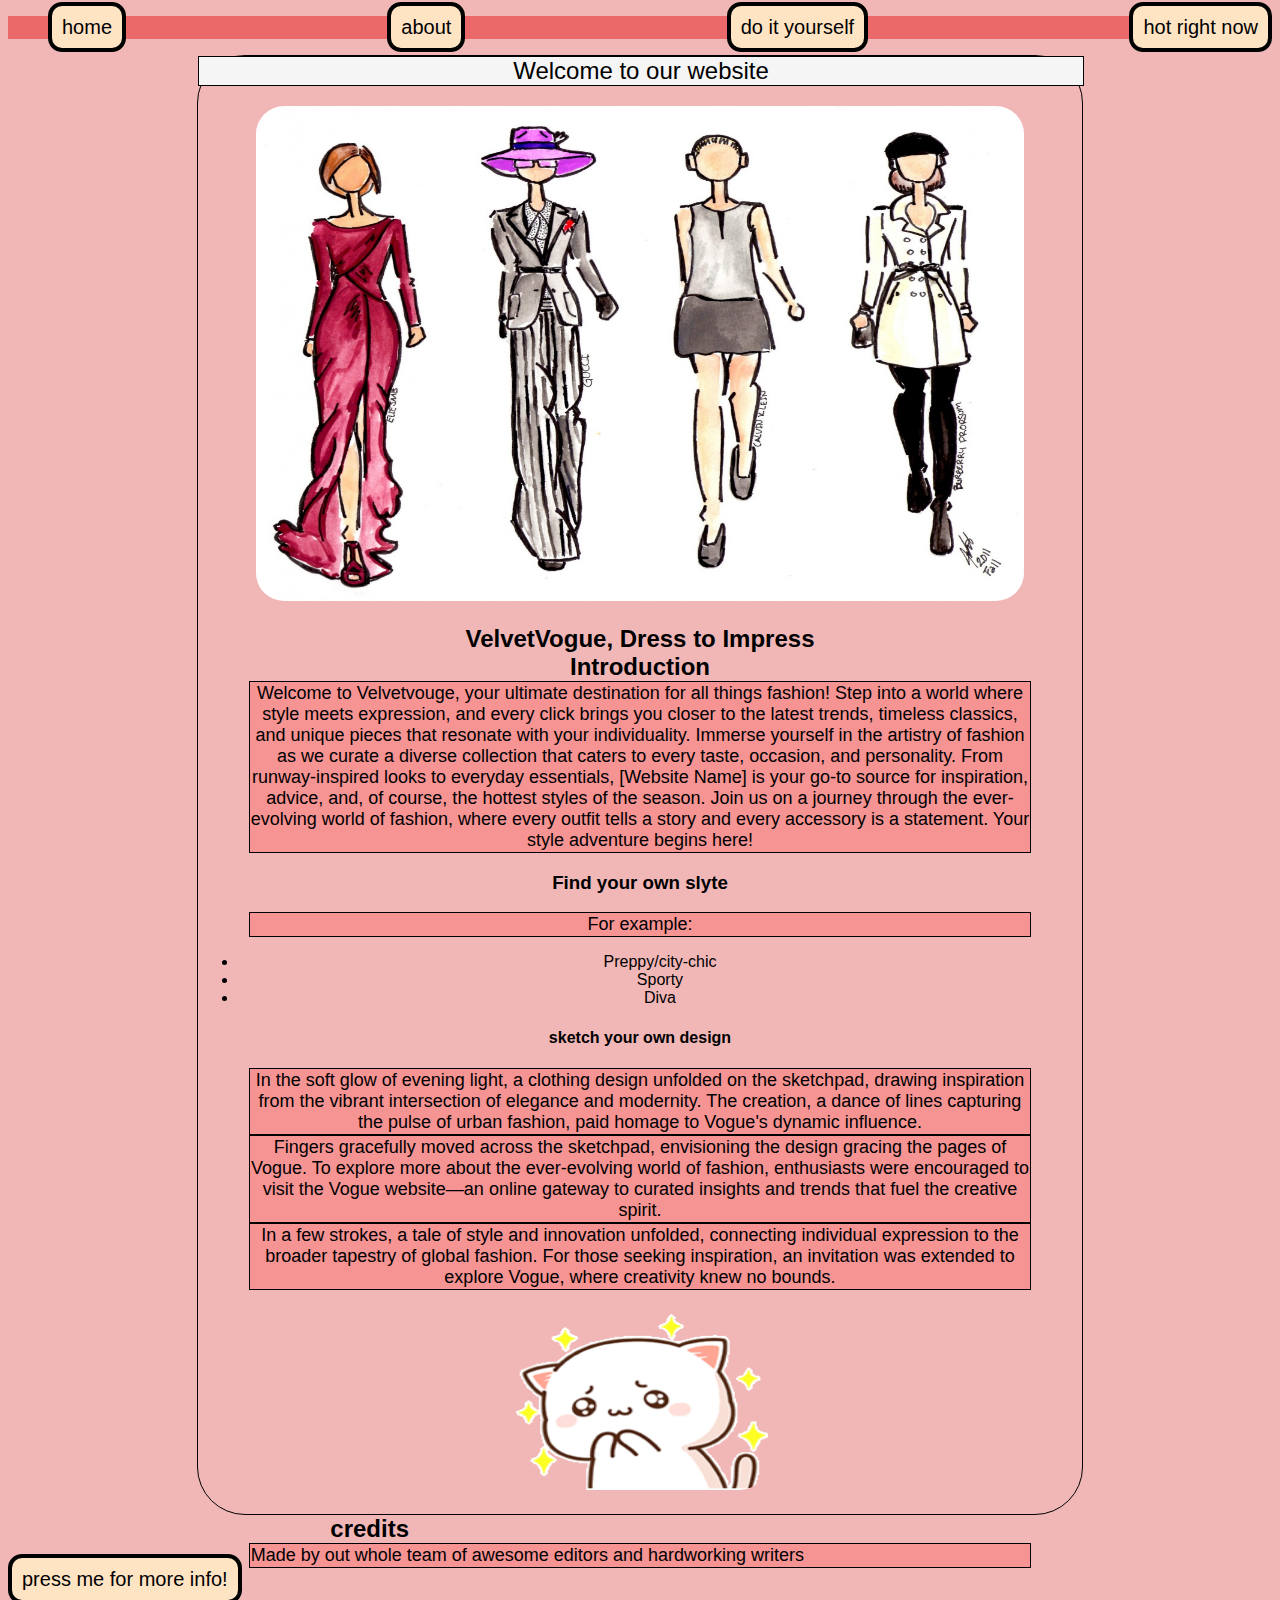
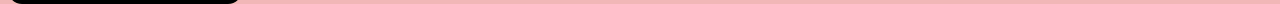
==== index.html @ 4919c012 "Initial commit" ====
<!DOCTYPE html>
<html lang="en">

<head>
    <title>Dressing time</title>
    <meta charset="UTF-8">
    <meta name="viewport" content="width=device-width, initial-scale=1.0">
    <link rel="stylesheet" href="./styles/style.css">
    <link rel="stylesheet" href="styles/style.css">
</head>

<body>
    <header>
        <nav>
            <ul>
                <li><a href="index.html">home</a></li>
                <li><a href="about.html">about</a></li>
                <li><a href="portfolio.html">do it yourself</a></li>
                <li><a href="contact.html">hot right now</a></li>
            </ul>
        </nav>
    </header>
    <main>
        <h1>Welcome to our website</h1>
        <img src="images/modeshow.jpeg" alt="modeshow tekening">
        <h2>VelvetVogue, Dress to Impress</h2>
        <h2>Introduction</h2>
        <p>Welcome to Velvetvouge, your ultimate destination for all
            things fashion! Step into a world where style meets expression,
            and every click brings you closer to the latest trends, timeless classics,
            and unique pieces that resonate with your individuality. Immerse yourself in the artistry of fashion
            as we curate a diverse collection that caters to every taste, occasion, and personality. From
            runway-inspired
            looks to everyday essentials, [Website Name] is your go-to source for inspiration, advice, and, of course,
            the hottest styles of the season. Join us on a journey through the ever-evolving world of fashion, where
            every
            outfit tells a story and every accessory is a statement.
            Your style adventure begins here!</p>
        <h3>Find your own slyte</h3>
        <p>For example:</p>
        <ul>
            <li>Preppy/city-chic</li>
            <li>Sporty</li>
            <li>Diva</li>
        </ul>
        <h4>sketch your own design</h4>
        <p>
            In the soft glow of evening light, a clothing design unfolded on the sketchpad, drawing inspiration from the
            vibrant
            intersection of elegance and modernity.
            The creation, a dance of lines capturing the pulse of urban fashion, paid homage to Vogue's dynamic
            influence.
        </p>

        <p>
            Fingers gracefully moved across the sketchpad, envisioning the design gracing the pages of Vogue.
            To explore more about the ever-evolving world of fashion, enthusiasts were encouraged
            to visit the Vogue website—an online gateway to curated insights and trends
            that fuel the creative spirit.
        </p>

        <p>
            In a few strokes, a tale of style and innovation unfolded, connecting individual expression to the broader
            tapestry of global fashion.
            For those seeking inspiration, an invitation was extended to explore Vogue,
            where creativity knew no bounds.
        </p>
        
        <div>
            <!--deze code komt van deze site https://www.w3schools.com/html/tryit.asp?filename=tryhtml_images_hackman-->
            <img class="gif" src="images/actual.gif.gif" alt="cute cat gif">  
        </div>

    </main>


    <footer>
        <h2>credits</h2>
        <p>Made by out whole team of awesome editors and hardworking writers</p>
    </footer>
    <a class="button" href="https://www.vogue.nl/">press me for more info!</a>
   
</body>

</html>
---- styles/style.css ----
body {
    background-color: rgb(241, 183, 183);
    font-family: Arial, Helvetica, sans-serif;
}

h1 {
    background-color: whitesmoke;
    font-size: x-large;
    font-weight: 200;
    margin: 0%;
    width: 100%;
    color: black;
    border: 1px solid black;
}

h2{
    width: 70%;
    margin: 0 auto;
}

nav ul {
    display: flex;
    list-style-type: none;
    justify-content: space-between;
    background-color: rgb(235, 105, 105);  
}

main {
    margin: 0 auto;
    width: 70%;
    text-align: center;
    border-radius: 3rem;
    border: 1px solid;
}

footer {
    width: 70%;
    margin: 0 auto;
}


p {
    width: 88%;
    margin: 0 auto;
    border: 1px solid rgb(0, 0, 0);
    background-color: rgb(246, 147, 147);
    font-size: large;
    padding: 1px
}

body img {
    border-radius: 3rem;
    border: 1rem;
    padding: 20px;
}

.button,
nav a {
    font-size: 20px;
    padding: 0.5em;
    font-family: arial;
    color: black;
    border: 4px solid black;
    border-radius: 0.7em;
    text-decoration: none;
    background-color: bisque;
}

.button:hover,
nav a:hover {
    background: black;
    color: white;
    border-color: beige;
    /*transform translateY(-0.5em);*/
}

li a{
    color: black;
}

a:link{
    text-decoration: none;
}

img {
    padding: 50px;
    width: 60vw;
    height: 55vh;
    border-radius: 3rem;
    border: 1rem;
}

.flex-container {
    display: flex;
}

.flex-container>div {
    background-color: #f1f1f1;
    margin: 0 auto;
    padding: 20px;
    font-size: 26px;
    flex-direction: column-reverse;
    align-items: flex-start;
}

div.figure img {
    float: right;
    padding: 10px;
}

footer img {
    float: none;
    padding: 20px;
    width: 60vw;
    height: 56vh;
    margin: 0 auto;
}

.mode1, .mode2, .mode3, .mode4 {
    width: 27vw;
}

.fotos1{
    float: left;
    width: 30vw;
    height: 70vh;
}

.fotos2 {
    width: 13vw;
    height: 50vh;
    float: right;
}

.fotos3, .fotos4  {
    width: auto;
    height: 70vh;
}

section{
    border: 6px solid rgb(237, 165, 165);
    padding: 0%
}

.gif {
    width: 20vw;
    height: 20vh;
}
---- styles/style.css ----
body {
    background-color: rgb(241, 183, 183);
    font-family: Arial, Helvetica, sans-serif;
}

h1 {
    background-color: whitesmoke;
    font-size: x-large;
    font-weight: 200;
    margin: 0%;
    width: 100%;
    color: black;
    border: 1px solid black;
}

h2{
    width: 70%;
    margin: 0 auto;
}

nav ul {
    display: flex;
    list-style-type: none;
    justify-content: space-between;
    background-color: rgb(235, 105, 105);  
}

main {
    margin: 0 auto;
    width: 70%;
    text-align: center;
    border-radius: 3rem;
    border: 1px solid;
}

footer {
    width: 70%;
    margin: 0 auto;
}


p {
    width: 88%;
    margin: 0 auto;
    border: 1px solid rgb(0, 0, 0);
    background-color: rgb(246, 147, 147);
    font-size: large;
    padding: 1px
}

body img {
    border-radius: 3rem;
    border: 1rem;
    padding: 20px;
}

.button,
nav a {
    font-size: 20px;
    padding: 0.5em;
    font-family: arial;
    color: black;
    border: 4px solid black;
    border-radius: 0.7em;
    text-decoration: none;
    background-color: bisque;
}

.button:hover,
nav a:hover {
    background: black;
    color: white;
    border-color: beige;
    /*transform translateY(-0.5em);*/
}

li a{
    color: black;
}

a:link{
    text-decoration: none;
}

img {
    padding: 50px;
    width: 60vw;
    height: 55vh;
    border-radius: 3rem;
    border: 1rem;
}

.flex-container {
    display: flex;
}

.flex-container>div {
    background-color: #f1f1f1;
    margin: 0 auto;
    padding: 20px;
    font-size: 26px;
    flex-direction: column-reverse;
    align-items: flex-start;
}

div.figure img {
    float: right;
    padding: 10px;
}

footer img {
    float: none;
    padding: 20px;
    width: 60vw;
    height: 56vh;
    margin: 0 auto;
}

.mode1, .mode2, .mode3, .mode4 {
    width: 27vw;
}

.fotos1{
    float: left;
    width: 30vw;
    height: 70vh;
}

.fotos2 {
    width: 13vw;
    height: 50vh;
    float: right;
}

.fotos3, .fotos4  {
    width: auto;
    height: 70vh;
}

section{
    border: 6px solid rgb(237, 165, 165);
    padding: 0%
}

.gif {
    width: 20vw;
    height: 20vh;
}
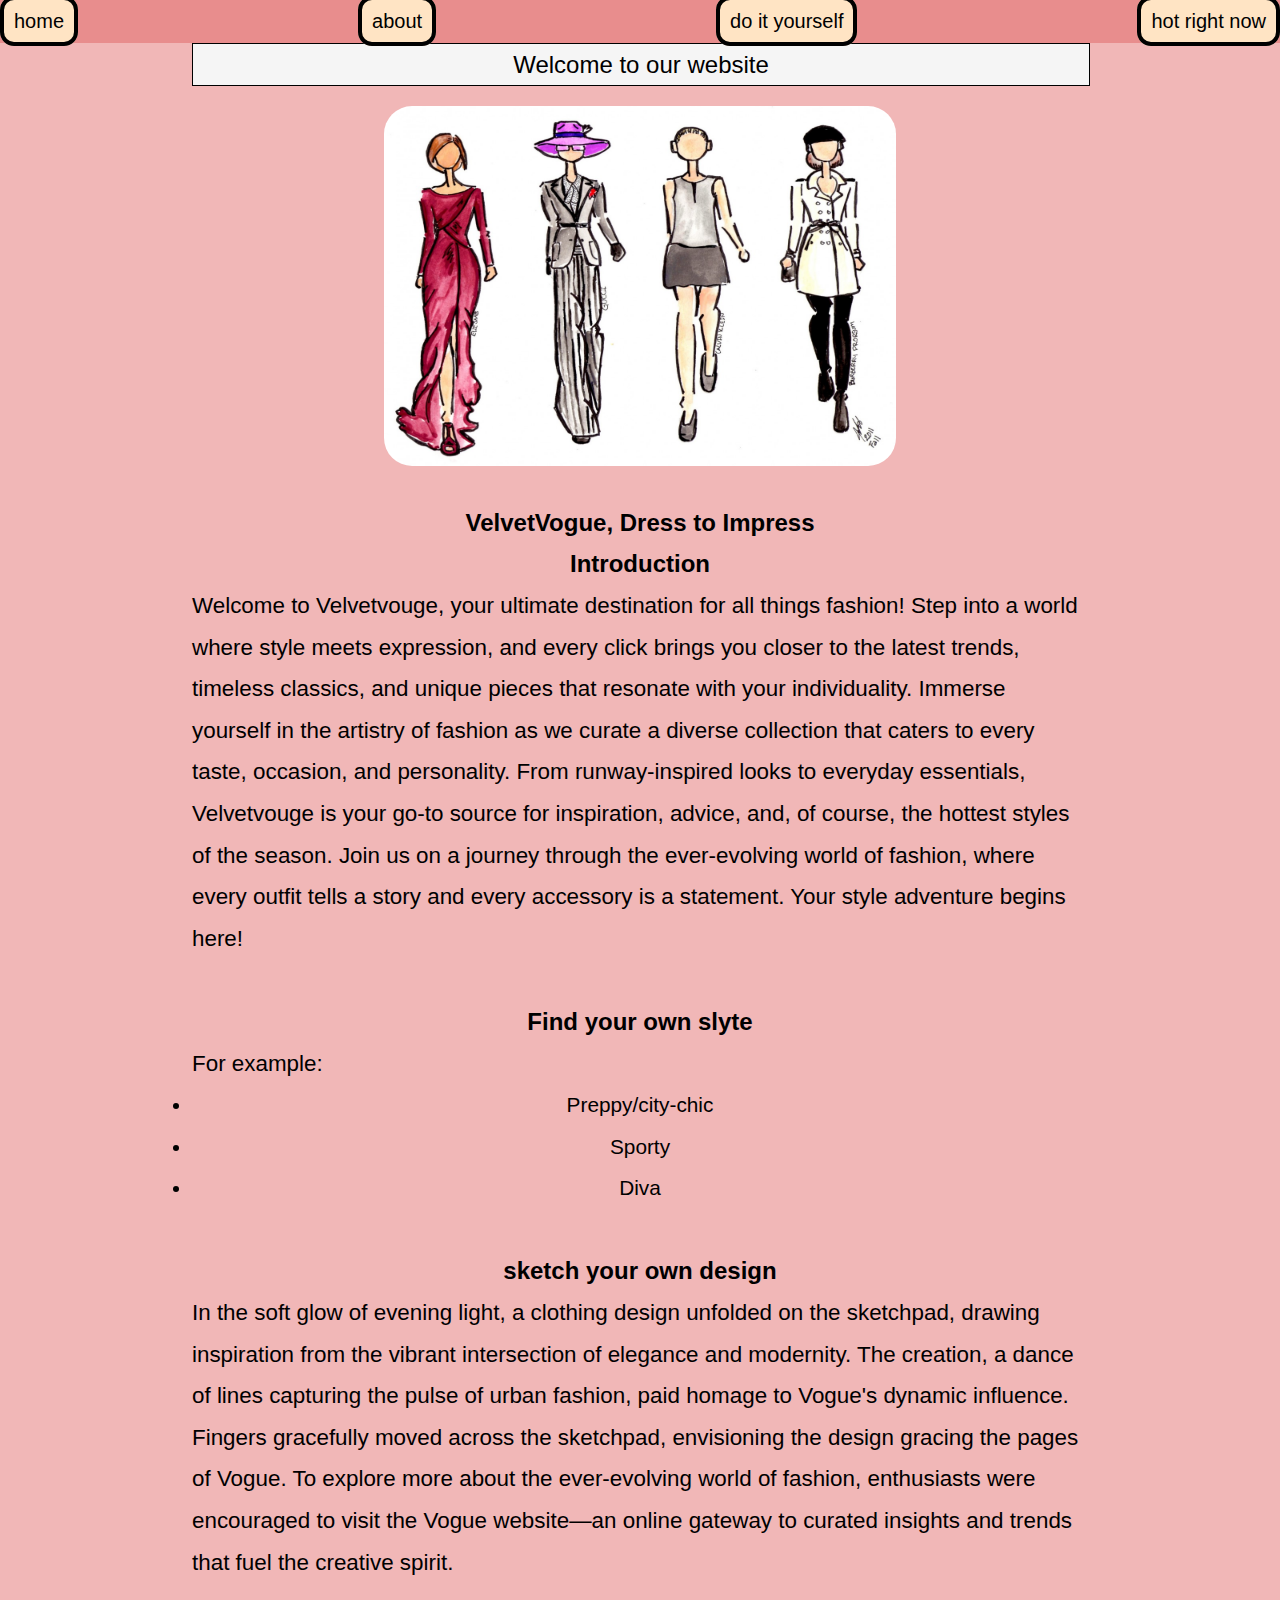
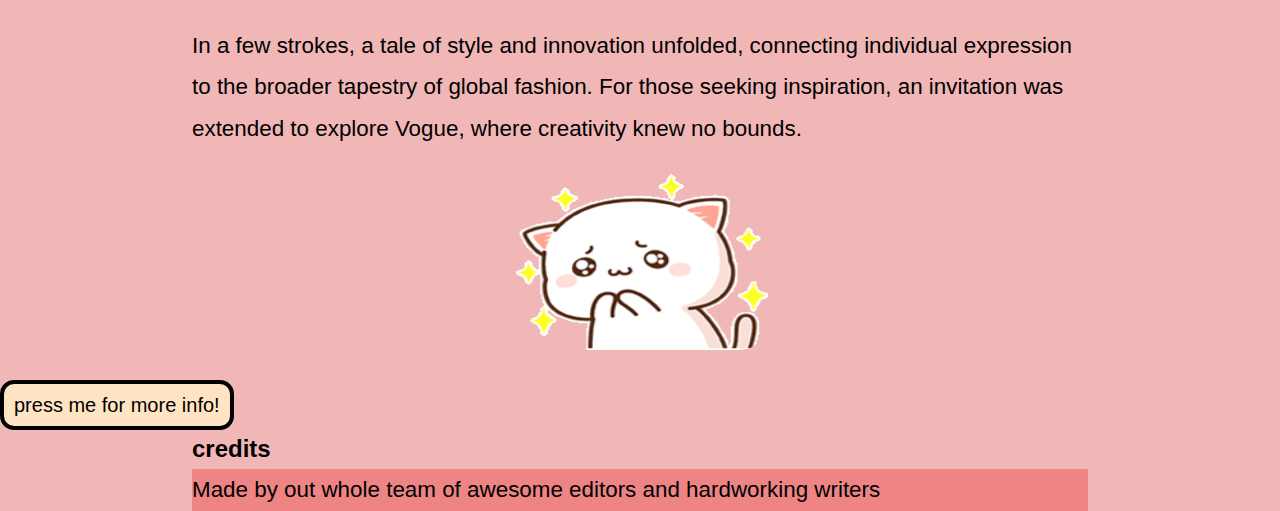
==== commit 7cd72bef: "nieuwe changes2" ====
--- a/index.html
+++ b/index.html
@@ -5,8 +5,7 @@
     <title>Dressing time</title>
     <meta charset="UTF-8">
     <meta name="viewport" content="width=device-width, initial-scale=1.0">
-    <link rel="stylesheet" href="./styles/style.css">
-    <link rel="stylesheet" href="styles/style.css">
+    <link rel="stylesheet" href="style.css">
 </head>
 
 <body>
@@ -22,7 +21,7 @@
     </header>
     <main>
         <h1>Welcome to our website</h1>
-        <img src="images/modeshow.jpeg" alt="modeshow tekening">
+        <img class="mainimage" src="images/modeshow.jpeg" alt="modeshow tekening">
         <h2>VelvetVogue, Dress to Impress</h2>
         <h2>Introduction</h2>
         <p>Welcome to Velvetvouge, your ultimate destination for all
@@ -31,19 +30,21 @@
             and unique pieces that resonate with your individuality. Immerse yourself in the artistry of fashion
             as we curate a diverse collection that caters to every taste, occasion, and personality. From
             runway-inspired
-            looks to everyday essentials, [Website Name] is your go-to source for inspiration, advice, and, of course,
+            looks to everyday essentials, Velvetvouge is your go-to source for inspiration, advice, and, of course,
             the hottest styles of the season. Join us on a journey through the ever-evolving world of fashion, where
             every
             outfit tells a story and every accessory is a statement.
             Your style adventure begins here!</p>
-        <h3>Find your own slyte</h3>
+        <br>
+        <h2>Find your own slyte</h2>
         <p>For example:</p>
         <ul>
             <li>Preppy/city-chic</li>
             <li>Sporty</li>
             <li>Diva</li>
         </ul>
-        <h4>sketch your own design</h4>
+        <br>
+        <h2>sketch your own design</h2>
         <p>
             In the soft glow of evening light, a clothing design unfolded on the sketchpad, drawing inspiration from the
             vibrant
@@ -51,35 +52,29 @@
             The creation, a dance of lines capturing the pulse of urban fashion, paid homage to Vogue's dynamic
             influence.
         </p>
-
         <p>
             Fingers gracefully moved across the sketchpad, envisioning the design gracing the pages of Vogue.
             To explore more about the ever-evolving world of fashion, enthusiasts were encouraged
             to visit the Vogue website—an online gateway to curated insights and trends
             that fuel the creative spirit.
         </p>
-
+        <br>
         <p>
             In a few strokes, a tale of style and innovation unfolded, connecting individual expression to the broader
             tapestry of global fashion.
             For those seeking inspiration, an invitation was extended to explore Vogue,
             where creativity knew no bounds.
         </p>
-        
         <div>
             <!--deze code komt van deze site https://www.w3schools.com/html/tryit.asp?filename=tryhtml_images_hackman-->
-            <img class="gif" src="images/actual.gif.gif" alt="cute cat gif">  
+            <img class="gif" src="images/actual.gif.gif" alt="cute cat gif">
         </div>
-
     </main>
-
-
+    <a class="button" href="https://www.vogue.nl/">press me for more info!</a>
+    <h2>credits</h2>
     <footer>
-        <h2>credits</h2>
         <p>Made by out whole team of awesome editors and hardworking writers</p>
     </footer>
-    <a class="button" href="https://www.vogue.nl/">press me for more info!</a>
-   
 </body>
 
 </html>--- a/style.css
+++ b/style.css
@@ -0,0 +1,151 @@
+*{
+    margin: 0;
+    padding: 0;
+}
+
+body {
+    background-color: rgb(241, 183, 183);
+    font-family: Arial, Helvetica, sans-serif;
+    line-height: 2.6em;
+
+}
+
+h1 {
+    background-color: whitesmoke;
+    font-size: x-large;
+    font-weight: 200;
+    margin: 0%;
+    width: 100%;
+    color: black;
+    border: 1px solid black;
+}
+
+h2 {
+    width: 70%;
+    margin: 0 auto;
+}
+
+nav ul {
+    display: flex;
+    list-style-type: none;
+    justify-content: space-between;
+    background-color: rgb(232, 141, 141);
+}
+
+main {
+    margin: 0 auto;
+    width: 70%;
+    text-align: center;
+}
+
+main img {
+    border-radius: 3rem;
+    border: 1rem;
+    padding: 20px;
+    height: 50vh;
+    width: 30vw;
+    
+}
+
+p {
+    font-size: 1.4em;
+    text-align: left;
+}
+
+.ul, li{
+    font-size: 1.3em;
+}
+
+.mainimage {
+    width: 40vw;
+    height: 40vh;
+} 
+
+.button, nav a {
+    font-size: 20px;
+    padding: 0.5em;
+    font-family: arial;
+    color: black;
+    border: 4px solid black;
+    border-radius: 0.7em;
+    background-color: bisque;
+}
+
+.button:hover,
+nav a:hover {
+    background: black;
+    color: white;
+    border-color: beige;
+}
+
+li a {
+    color: black;
+}
+
+a:link {
+    text-decoration: none;
+}
+
+img {
+    padding: 50px;
+    width: 60vw;
+    height: 55vh;
+    border-radius: 3rem;
+    border: 1rem;
+}
+
+.flex-container {
+    display: flex;
+}
+
+.flex-container div {
+    background-color: #f1f1f1;
+    margin: 0 auto;
+    padding: 20px;
+    font-size: 26px;
+    flex-direction: column-reverse;
+    align-items: flex-start;
+}
+
+div.figure img {
+    justify-content: right;
+    padding: 10px;
+}
+
+
+.fashion {
+    height: 20vw;
+    width: 40vw;
+}
+
+.gif {
+    width: 20vw;
+    height: 20vh;
+}
+
+.vogueabout{
+    height: 40vh;
+    width: 40vh;
+}
+
+.allefotos{
+    display: flex;
+    
+    flex-direction: column;
+    width: 45vw;
+    height: 30vw;
+}
+
+.allefotos2 {
+    display: flex;
+    flex-direction: column;
+    width: 30vw;
+    height: 50vh;
+}
+
+
+footer {
+    width: 70%;
+    margin: 0 auto;
+    background-color: rgb(238, 132, 132);
+}
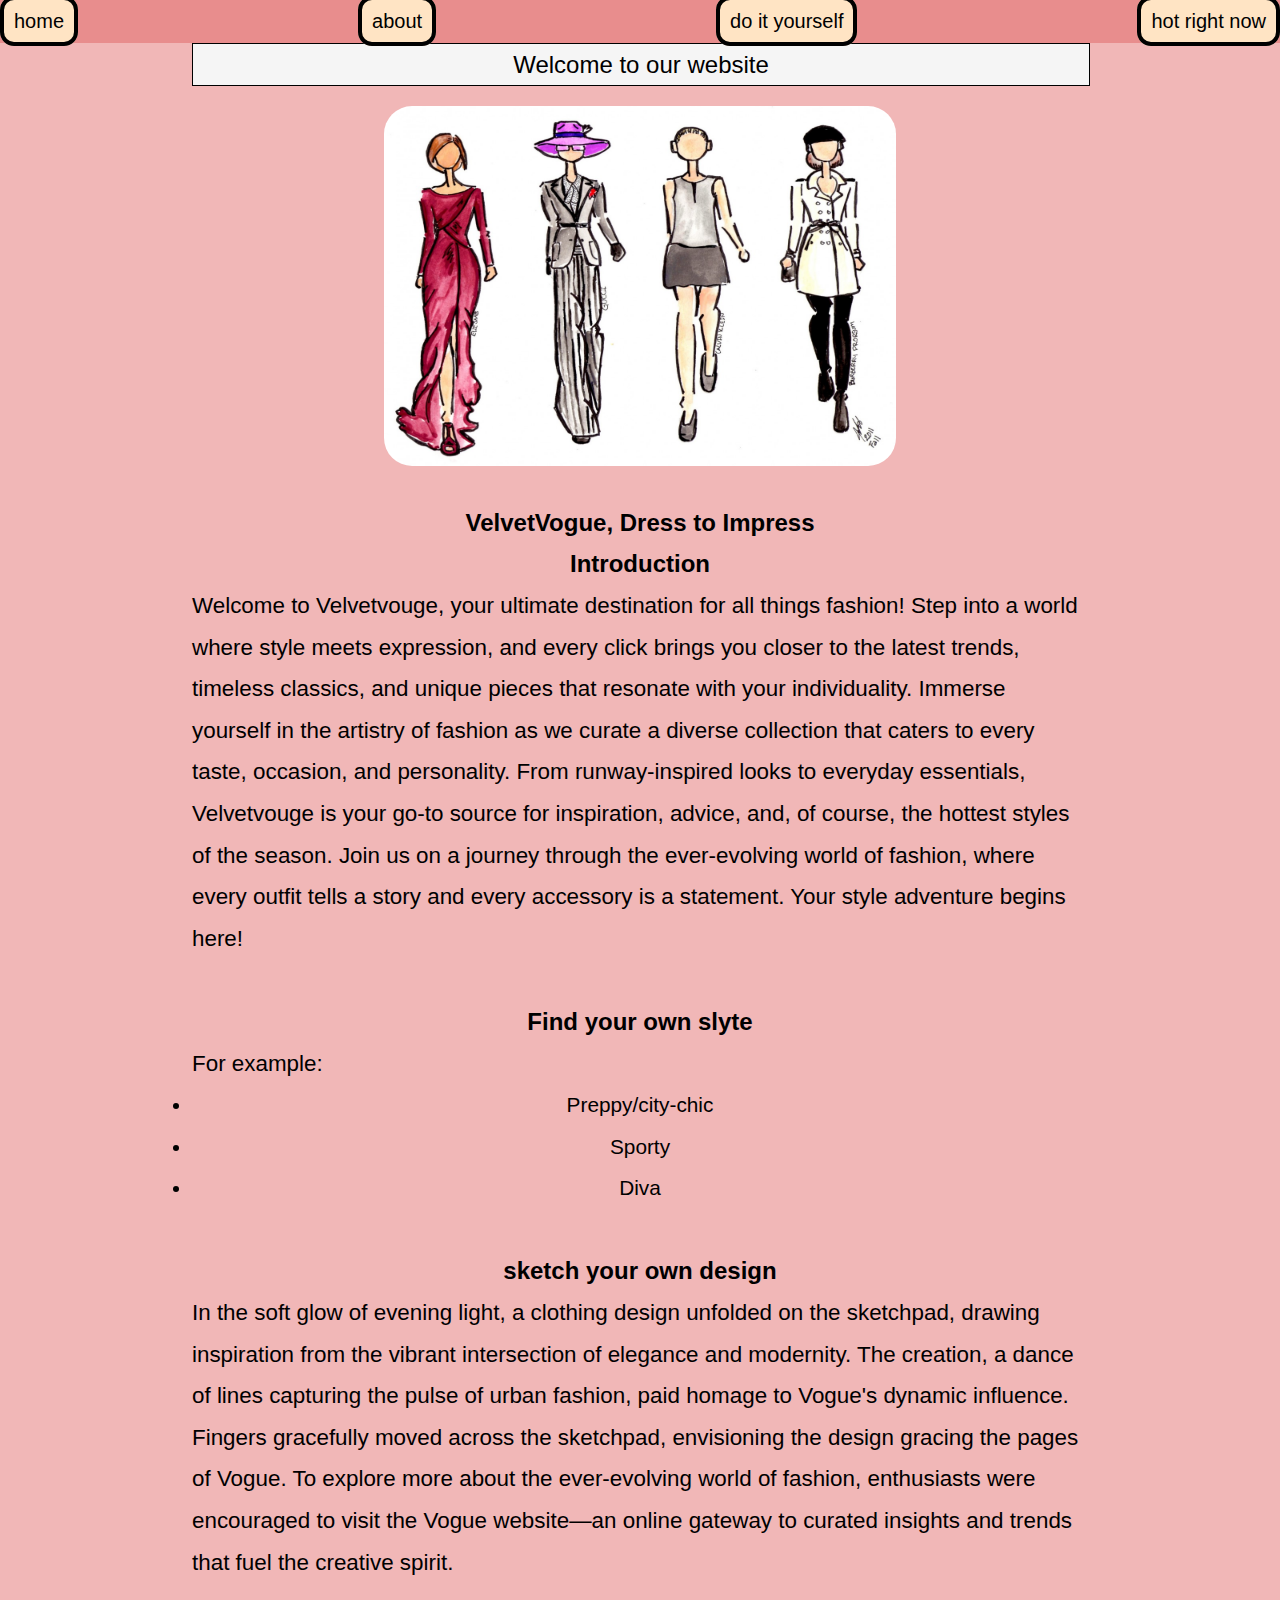
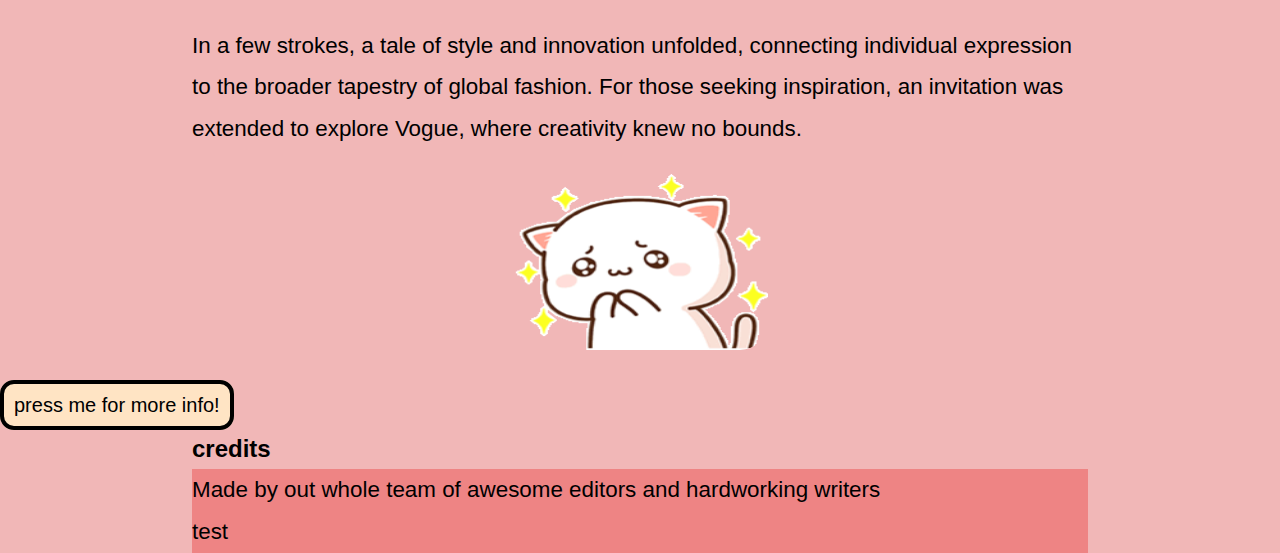
==== commit fbc3f010: "test" ====
--- a/index.html
+++ b/index.html
@@ -1,5 +1,5 @@
 <!DOCTYPE html>
-<html lang="en">
+<html lang="nl">
 
 <head>
     <title>Dressing time</title>
@@ -74,6 +74,7 @@
     <h2>credits</h2>
     <footer>
         <p>Made by out whole team of awesome editors and hardworking writers</p>
+        <p>test</p>
     </footer>
 </body>
 
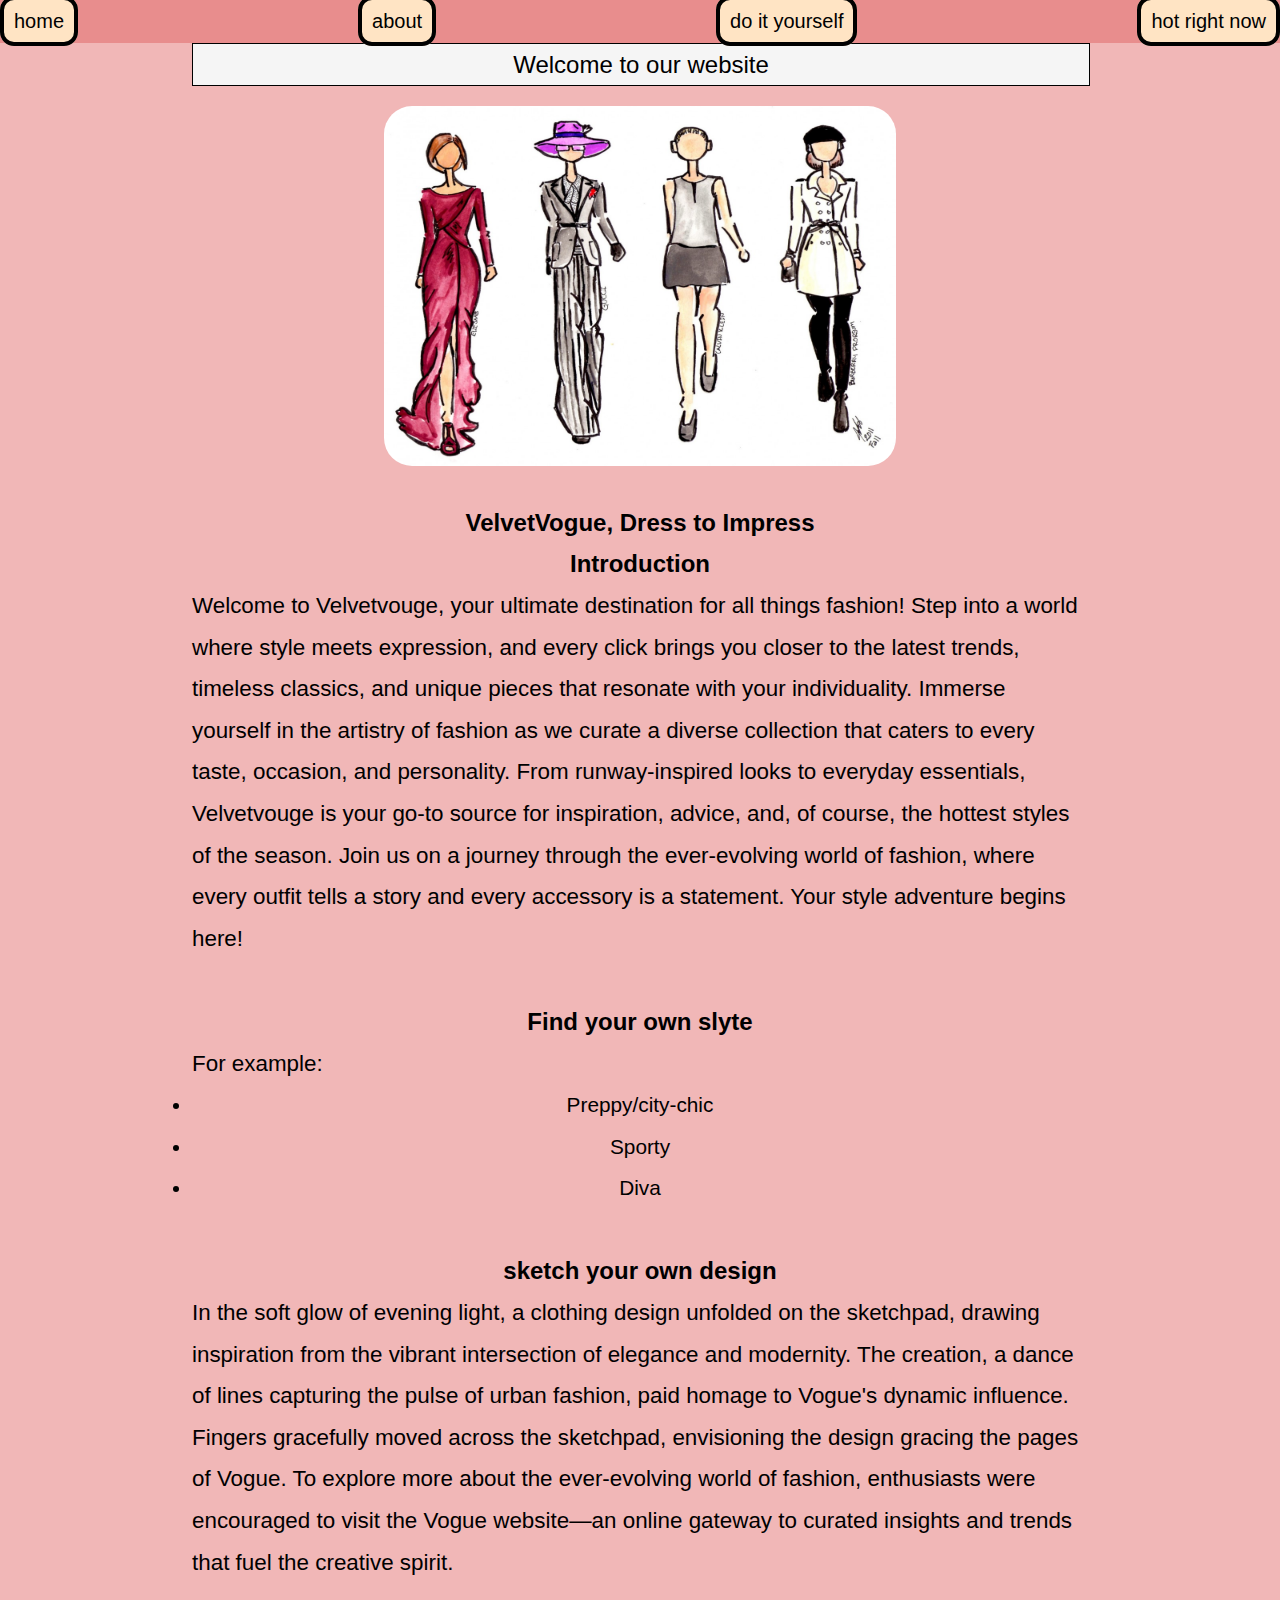
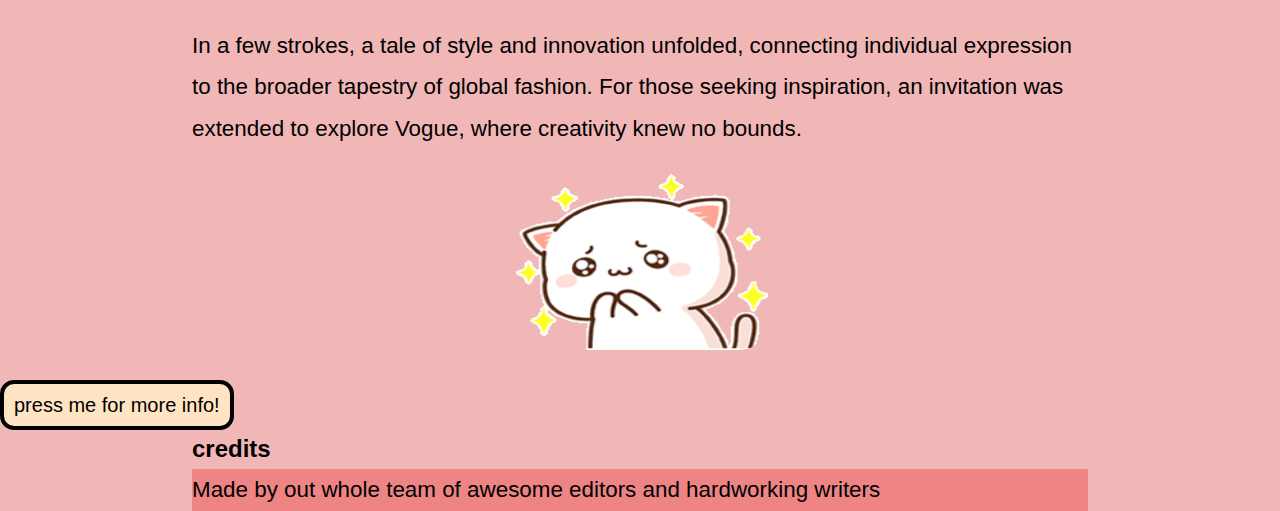
==== commit f1c28ca7: "final" ====
--- a/index.html
+++ b/index.html
@@ -74,7 +74,6 @@
     <h2>credits</h2>
     <footer>
         <p>Made by out whole team of awesome editors and hardworking writers</p>
-        <p>test</p>
     </footer>
 </body>
 
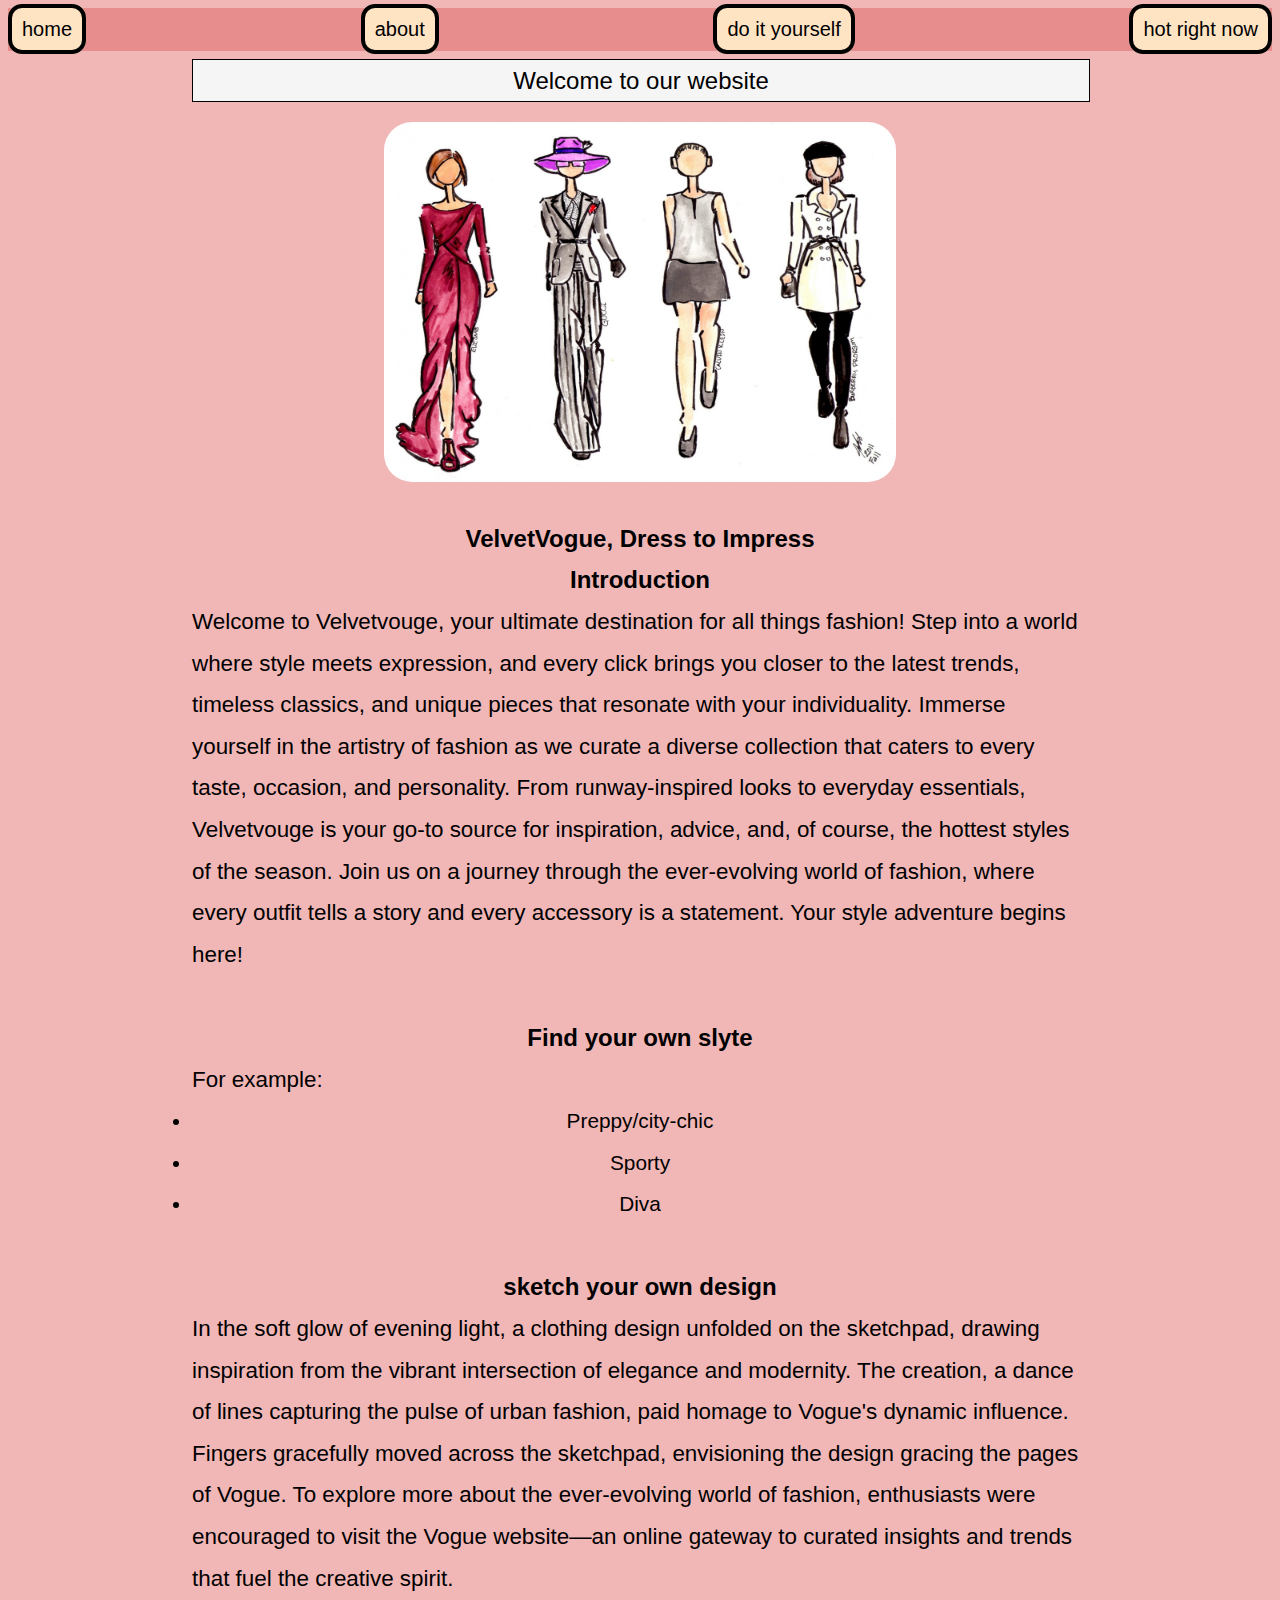
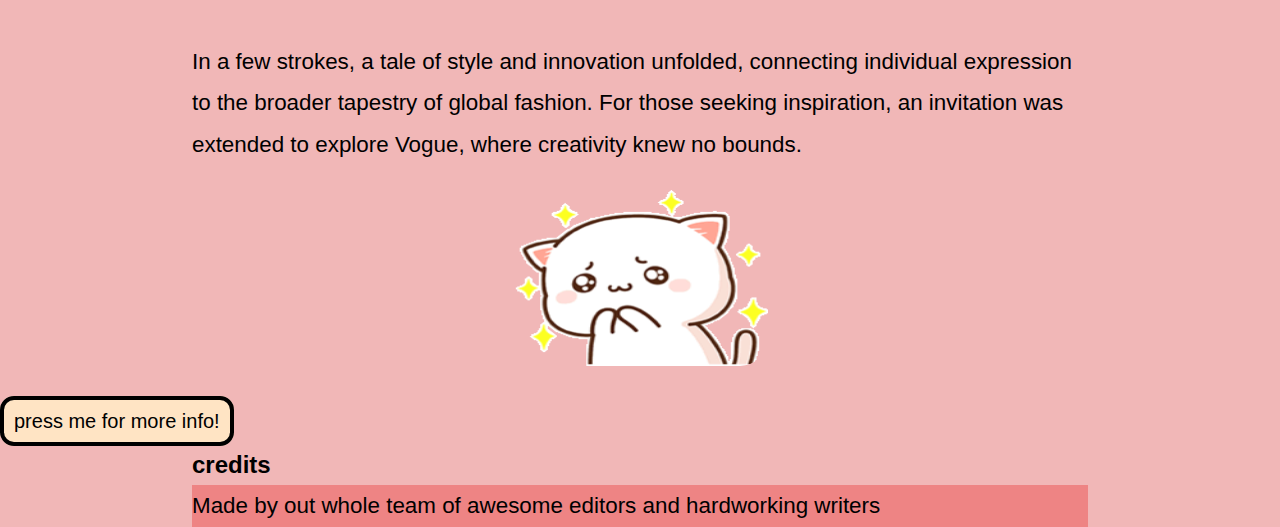
==== commit 807cab1b: "pusshienav" ====
--- a/index.html
+++ b/index.html
@@ -1,5 +1,5 @@
 <!DOCTYPE html>
-<html lang="nl">
+<html lang="en">
 
 <head>
     <title>Dressing time</title>
--- a/style.css
+++ b/style.css
@@ -25,6 +25,10 @@
     margin: 0 auto;
 }
 
+nav {
+    padding: 0.5em;
+}
+
 nav ul {
     display: flex;
     list-style-type: none;
@@ -49,7 +53,7 @@
 
 p {
     font-size: 1.4em;
-    text-align: left;
+    text-align: left                                                                                ;
 }
 
 .ul, li{
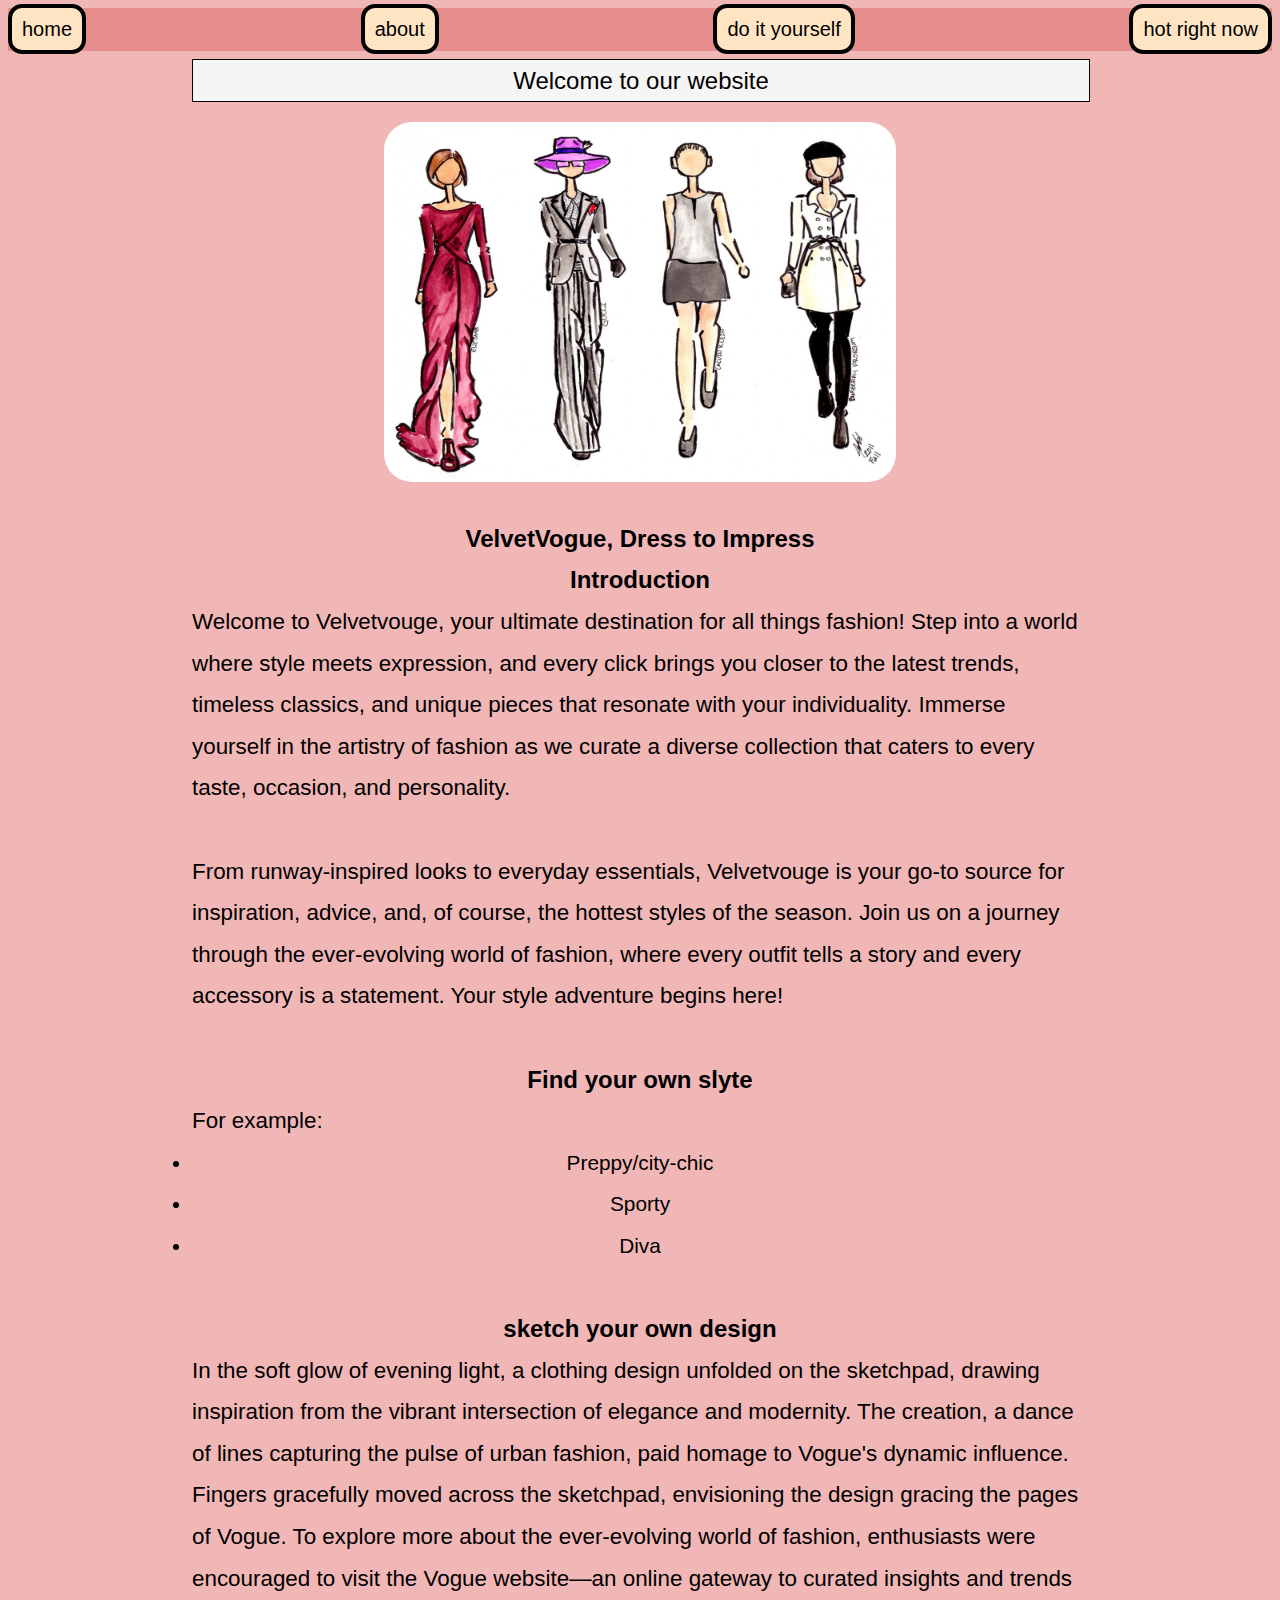
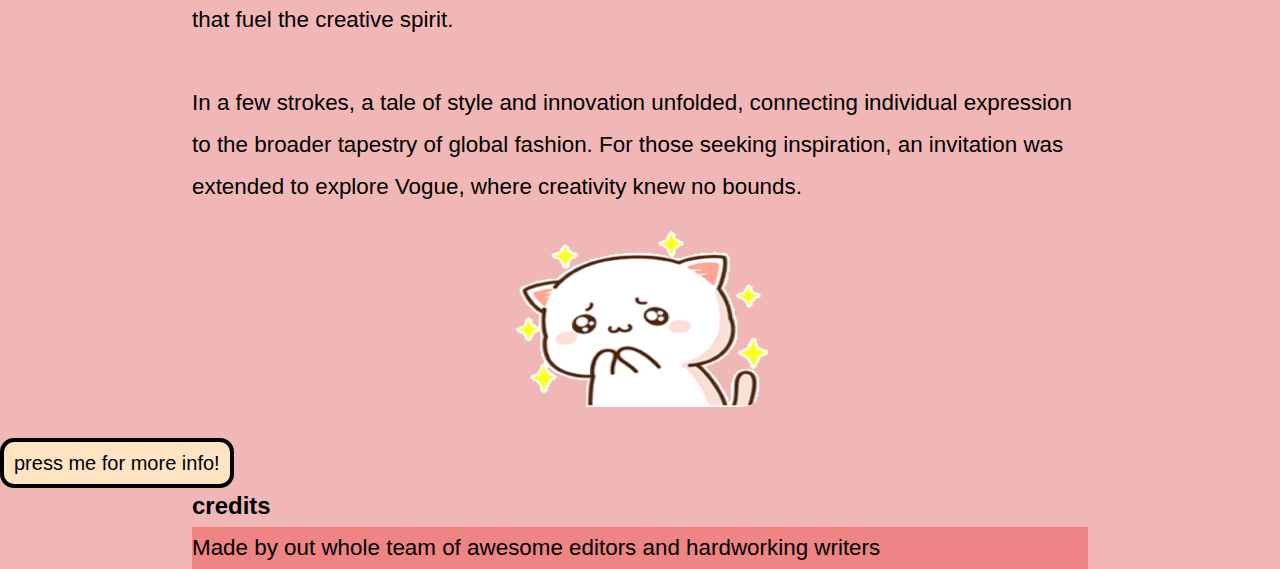
==== commit e4fa96ee: "laatstelootjes" ====
--- a/index.html
+++ b/index.html
@@ -21,14 +21,18 @@
     </header>
     <main>
         <h1>Welcome to our website</h1>
-        <img class="mainimage" src="images/modeshow.jpeg" alt="modeshow tekening">
+        <img class="mainimage" src="images/modeshow.jpeg" alt="modellen tekening">
         <h2>VelvetVogue, Dress to Impress</h2>
         <h2>Introduction</h2>
         <p>Welcome to Velvetvouge, your ultimate destination for all
             things fashion! Step into a world where style meets expression,
             and every click brings you closer to the latest trends, timeless classics,
             and unique pieces that resonate with your individuality. Immerse yourself in the artistry of fashion
-            as we curate a diverse collection that caters to every taste, occasion, and personality. From
+            as we curate a diverse collection that caters to every taste, occasion, and personality.
+        </p>
+        <br>
+        <p>
+            From
             runway-inspired
             looks to everyday essentials, Velvetvouge is your go-to source for inspiration, advice, and, of course,
             the hottest styles of the season. Join us on a journey through the ever-evolving world of fashion, where
--- a/style.css
+++ b/style.css
@@ -1,4 +1,4 @@
-*{
+* {
     margin: 0;
     padding: 0;
 }
@@ -48,24 +48,26 @@
     padding: 20px;
     height: 50vh;
     width: 30vw;
-    
+
 }
 
 p {
     font-size: 1.4em;
-    text-align: left                                                                                ;
+    text-align: left;
 }
 
-.ul, li{
+.ul,
+li {
     font-size: 1.3em;
 }
 
 .mainimage {
     width: 40vw;
     height: 40vh;
-} 
+}
 
-.button, nav a {
+.button,
+nav a {
     font-size: 20px;
     padding: 0.5em;
     font-family: arial;
@@ -127,14 +129,14 @@
     height: 20vh;
 }
 
-.vogueabout{
+.vogueabout {
     height: 40vh;
     width: 40vh;
 }
 
-.allefotos{
+.allefotos {
     display: flex;
-    
+
     flex-direction: column;
     width: 45vw;
     height: 30vw;
@@ -152,4 +154,4 @@
     width: 70%;
     margin: 0 auto;
     background-color: rgb(238, 132, 132);
-}
+}